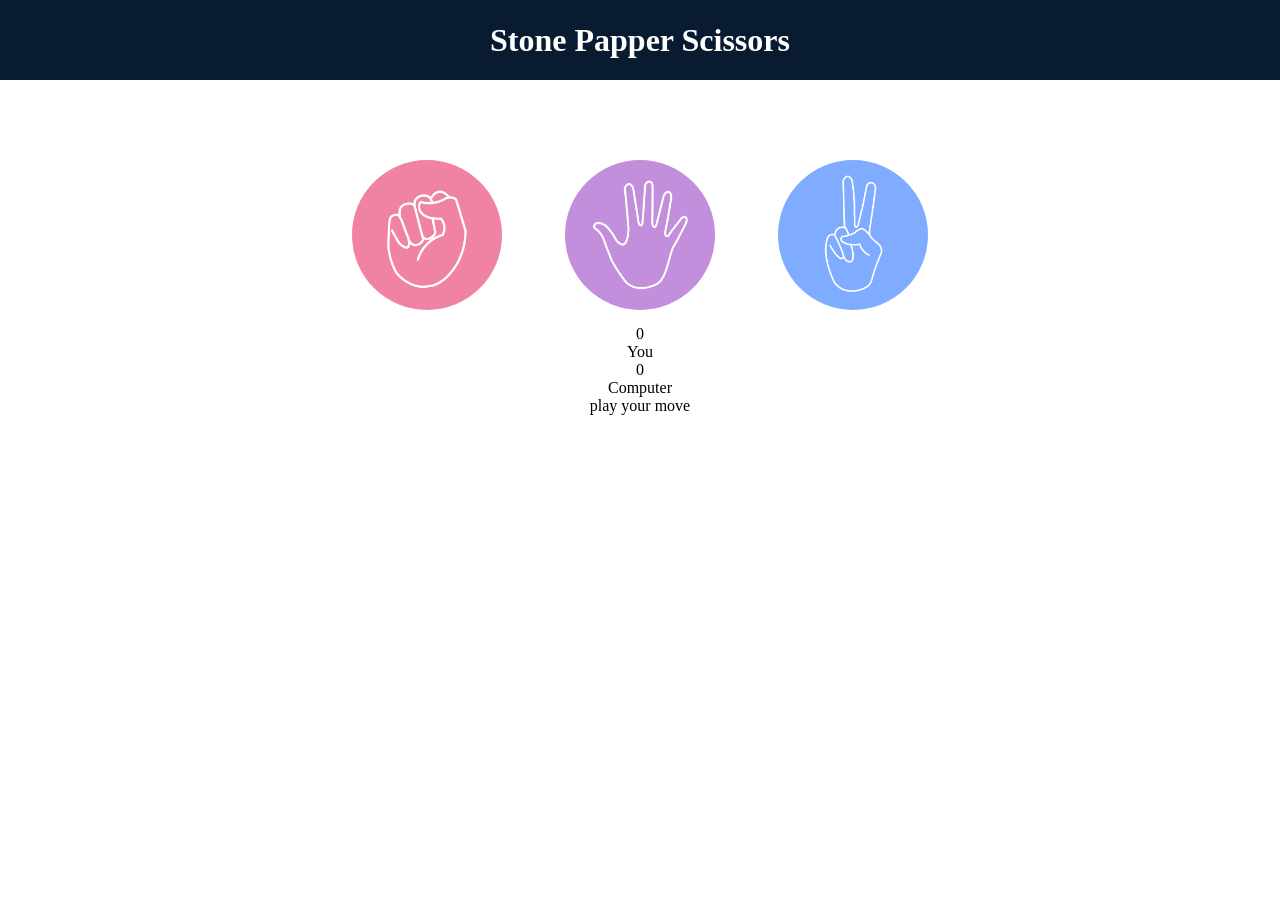
==== Games/stone-paper-scissor/index.html @ e9c5a0cd "file added" ====
<!DOCTYPE html>
<html lang="en">
<head>
    <meta charset="UTF-8">
    <meta name="viewport" content="width=device-width, initial-scale=1.0">
    <title>Stone Papper Scissors</title>
    <link rel="stylesheet" href="style.css">
</head>
<body>
    <h1>Stone Papper Scissors</h1>
    <div class="choices" id="rock">
        <div class="choice">
            <img src="./images/rock.png" alt="">
        </div>
        <div class="choice" id="paper">
            <img src="./images/paper.png" alt="">
        </div>
        <div class="choice" id="scissor">
            <img src="./images/scissors.png" alt="">
        </div>
    </div>

    <div class="score-board">
        <div class="score">
            <p id="user-score">0</p>
            <p>You</p>
        </div>
        <div class="score">
            <p id="comp-score">0</p>
            <p>Computer</p>
        </div>
    </div>

    <div class="msg-contaoner">
        <p id="msg">play your move</p>
    </div>

    <script src="script.js"></script>
</body>
</html>
---- Games/stone-paper-scissor/style.css ----
*{
    padding: 0;
    margin: 0;
    text-align: center;
}

h1{
    background-color: #081b31;
    color: white;
    height: 5rem;
    line-height: 5rem;
}

.choice{
    height: 165px;
    width: 165px;
}

.choice:hover{
    opacity: 0.5;
    cursor: pointer;
}

img{
    height: 150px;
    width: 150px;
    object-fit: cover;
    border-radius: 50%;
}

.choices{
    display: flex;
    justify-content: center;
    align-items: center;
    gap: 3rem;
    margin-top: 5rem;
}
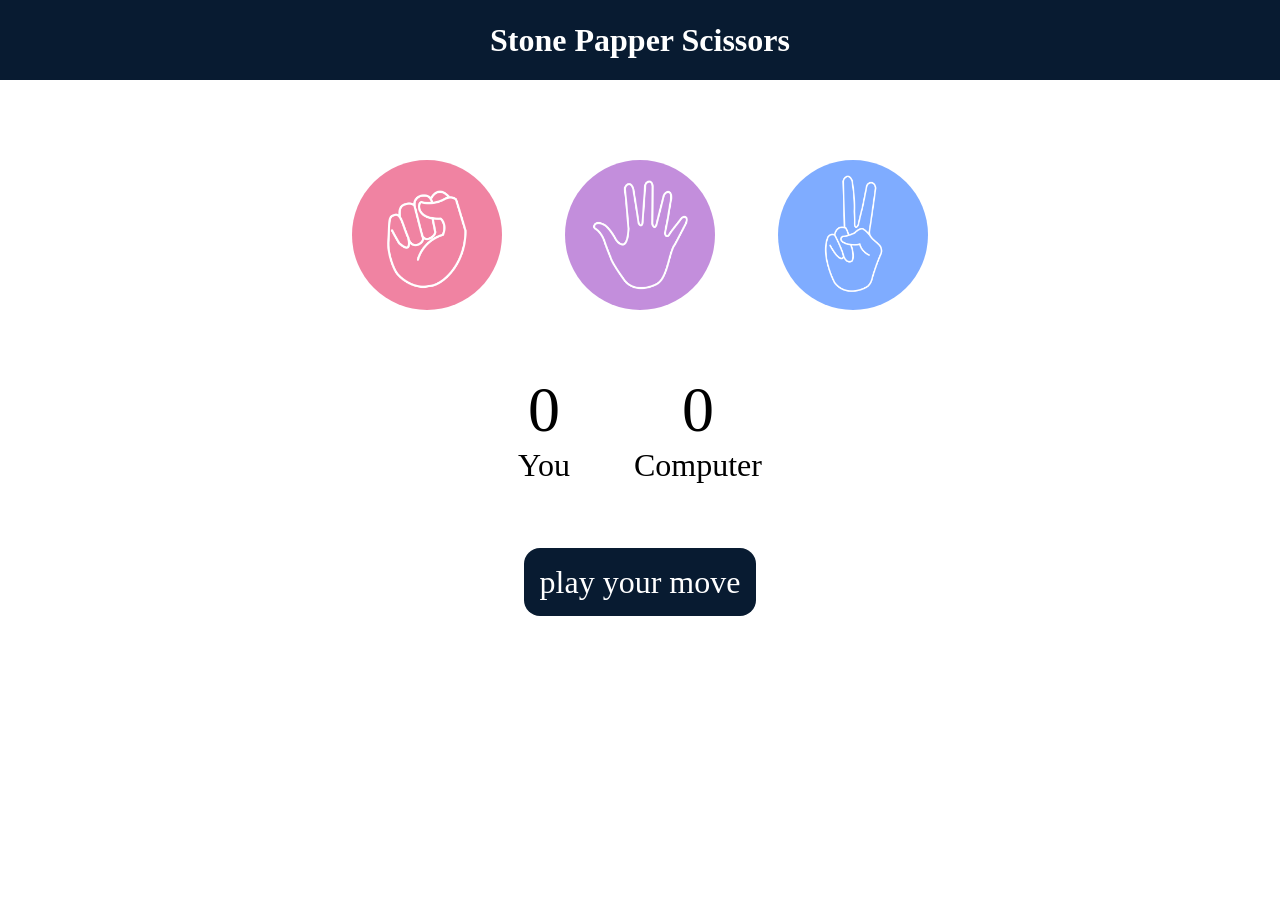
==== commit ccf4da67: "logic added" ====
--- a/Games/stone-paper-scissor/index.html
+++ b/Games/stone-paper-scissor/index.html
@@ -8,8 +8,8 @@
 </head>
 <body>
     <h1>Stone Papper Scissors</h1>
-    <div class="choices" id="rock">
-        <div class="choice">
+    <div class="choices">
+        <div class="choice" id="rock">
             <img src="./images/rock.png" alt="">
         </div>
         <div class="choice" id="paper">
@@ -31,7 +31,7 @@
         </div>
     </div>
 
-    <div class="msg-contaoner">
+    <div class="msg-container">
         <p id="msg">play your move</p>
     </div>
 
--- a/Games/stone-paper-scissor/style.css
+++ b/Games/stone-paper-scissor/style.css
@@ -36,3 +36,28 @@
     margin-top: 5rem;
 }
 
+.score-board{
+    display: flex;
+    justify-content: center;
+    align-items: center;
+    font-size: 2rem;
+    margin-top: 3rem;
+    gap: 4rem;
+}
+
+#user-score , #comp-score {
+    font-size: 4rem;
+}
+
+.msg-container {
+    margin-top: 5rem;
+}
+
+#msg{
+    background-color: #081b31;
+    color: white;
+    font-size: 2rem;
+    display: inline ;
+    padding: 1rem;
+    border-radius: 1rem;
+}
